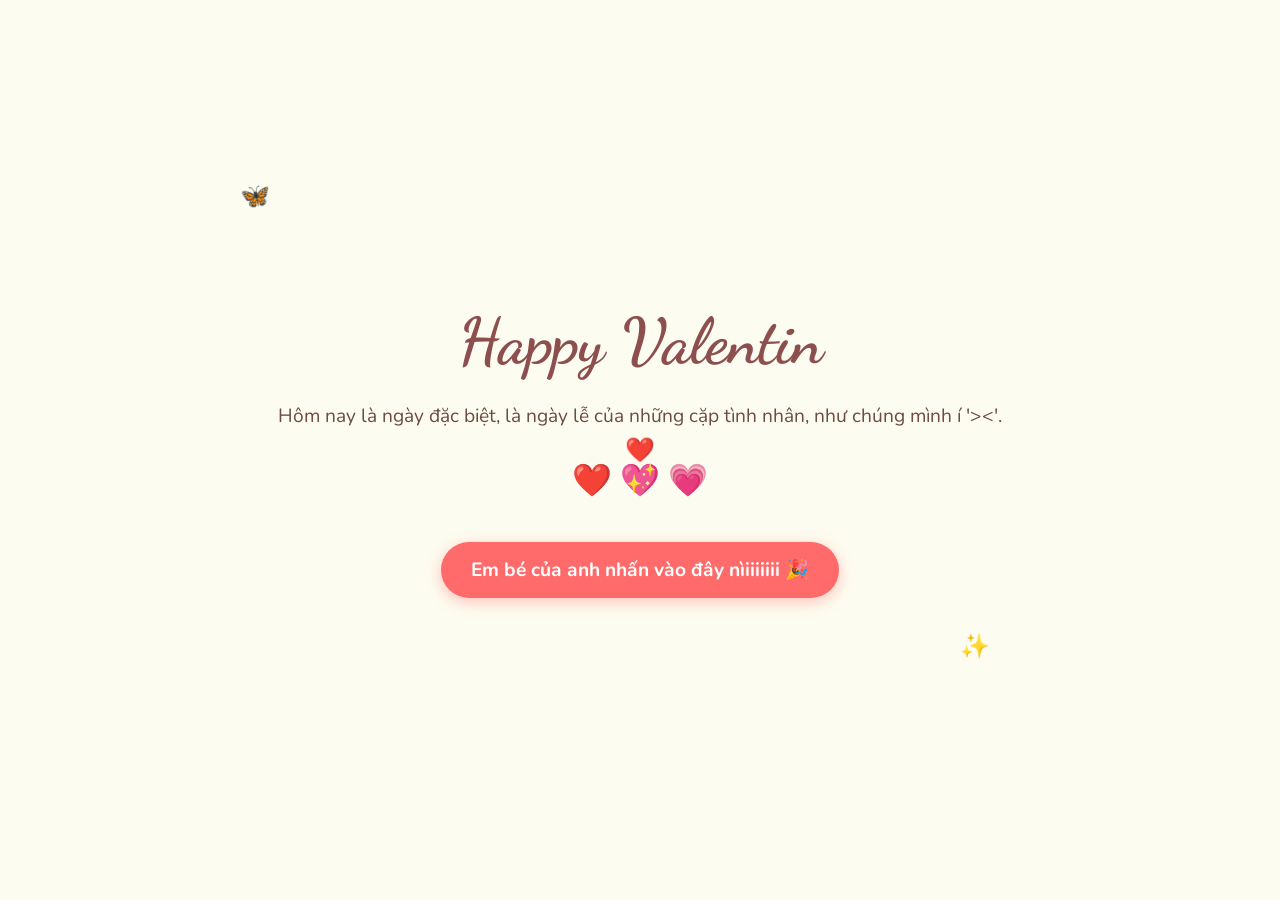
==== index.html @ 1cde432a "source init" ====
<!DOCTYPE html>
<html lang="vi">
<head>
    <meta charset="UTF-8">
    <meta name="viewport" content="width=device-width, initial-scale=1.0">
    <title>Happy Valentine yayyyyyy!</title>
    <link href="https://fonts.googleapis.com/css2?family=Dancing+Script:wght@700&family=Nunito:wght@400;700&display=swap" rel="stylesheet">
    <link rel="stylesheet" href="styles.css">
    <link rel="icon" type="image/x-icon" href="favicon.ico"></head>
<body>

    <div id="welcome-screen" class="screen">
        <div class="decoration">❤️</div>
        <div class="decoration" style="top: 20%; left: 10%;">🦋</div>
        <div class="decoration" style="top: 70%; right: 15%;">✨</div>

        <h1 id="typing-text"></h1> <p class="subtitle">Hôm nay là ngày đặc biệt, là ngày lễ của những cặp tình nhân, như chúng mình í '><'.</p>
        
        <div class="heart-row">
            <span>❤️</span> <span>💖</span> <span>💗</span>
        </div>

        <button id="start-btn">Em bé của anh nhấn vào đây nìiiiiiii 🎉</button>
    </div>

    <div id="gallery-screen" class="screen hidden">
        <h2 class="gallery-title">Kỉ niệm của 2 đứa mình anh để ở đây</h2>
        
        <div class="gallery-grid">
            <div class="photo-card">
                <img src="https://via.placeholder.com/300x400/ffb6b9/ffffff?text=Image+1" alt="Kỉ niệm 1">
                <div class="overlay">
                    <p>Lần đầu mình gặp nhau</p>
                </div>
            </div>
            
            <div class="photo-card">
                <img src="https://via.placeholder.com/300x400/bbded6/ffffff?text=Image+2" alt="Kỉ niệm 2">
                <div class="overlay">
                    <p>Chuyến đi Đà Lạt đáng nhớ</p>
                </div>
            </div>

            <div class="photo-card">
                <img src="https://via.placeholder.com/300x400/fae3d9/ffffff?text=Image+3" alt="Kỉ niệm 3">
                <div class="overlay">
                    <p>Nụ cười này làm anh say nắng</p>
                </div>
            </div>

            <div class="photo-card">
                <img src="https://via.placeholder.com/300x400/8ac6d1/ffffff?text=Image+4" alt="Kỉ niệm 4">
                <div class="overlay">
                    <p>Sinh nhật năm ngoái</p>
                </div>
            </div>

            <div class="photo-card">
                <img src="https://via.placeholder.com/300x400/fff1ac/ffffff?text=Image+5" alt="Kỉ niệm 5">
                <div class="overlay">
                    <p>Ăn tối lãng mạn</p>
                </div>
            </div>

            <div class="photo-card">
                <img src="https://via.placeholder.com/300x400/ffcbcb/ffffff?text=Image+6" alt="Kỉ niệm 6">
                <div class="overlay">
                    <p>Mãi bên nhau nhé!</p>
                </div>
            </div>
        </div>
        
        <button id="back-btn">⬅ Quay lại</button>
    </div>

    <script src="script.js"></script>
</body>
</html>
---- styles.css ----
/* Reset cơ bản */
* {
    margin: 0;
    padding: 0;
    box-sizing: border-box;
}

body {
    background-color: #fdfcf0; /* Màu kem vàng nhạt giống mẫu */
    font-family: 'Nunito', sans-serif;
    color: #5d4037;
    height: 100vh;
    overflow: hidden; /* Ẩn thanh cuộn */
    display: flex;
    justify-content: center;
    align-items: center;
}

/* Container chung cho các màn hình */
.screen {
    width: 100%;
    max-width: 1000px;
    height: 100%;
    display: flex;
    flex-direction: column;
    justify-content: center;
    align-items: center;
    text-align: center;
    position: absolute;
    transition: opacity 0.5s ease-in-out;
    padding: 20px;
}

.hidden {
    opacity: 0;
    pointer-events: none; /* Không cho click khi ẩn */
    z-index: -1;
}

/* --- PAGE 1: Welcome --- */
h1 {
    font-family: 'Dancing Script', cursive;
    font-size: 4rem;
    color: #8d4e4e;
    margin-bottom: 20px;
    min-height: 80px; /* Giữ chỗ để không bị nhảy layout khi typing */
}

/* Hiệu ứng con trỏ nhấp nháy cho typing */
.cursor {
    display: inline-block;
    width: 3px;
    background-color: #8d4e4e;
    animation: blink 1s infinite;
}

@keyframes blink {
    0%, 100% { opacity: 1; }
    50% { opacity: 0; }
}

.subtitle {
    font-size: 1.2rem;
    margin-bottom: 30px;
    color: #6d4c41;
}

.heart-row {
    font-size: 2rem;
    margin-bottom: 40px;
}

button {
    padding: 15px 30px;
    font-size: 1.2rem;
    border: none;
    border-radius: 50px;
    background-color: #ff6b6b;
    color: white;
    cursor: pointer;
    box-shadow: 0 4px 15px rgba(255, 107, 107, 0.4);
    transition: transform 0.2s, background-color 0.3s;
    font-family: 'Nunito', sans-serif;
    font-weight: 700;
}

button:hover {
    transform: scale(1.05);
    background-color: #ee5253;
}

/* Icon trang trí bay bay */
.decoration {
    position: absolute;
    font-size: 1.5rem;
    animation: float 3s ease-in-out infinite;
}

@keyframes float {
    0%, 100% { transform: translateY(0); }
    50% { transform: translateY(-10px); }
}

/* --- PAGE 2: Gallery --- */
.gallery-title {
    font-family: 'Dancing Script', cursive;
    font-size: 3rem;
    color: #ff6b6b;
    margin-bottom: 30px;
}

.gallery-grid {
    display: grid;
    grid-template-columns: repeat(3, 1fr); /* 3 cột */
    gap: 20px;
    width: 100%;
    max-width: 900px;
}

.photo-card {
    position: relative;
    border-radius: 15px;
    overflow: hidden;
    box-shadow: 0 4px 10px rgba(0,0,0,0.1);
    cursor: pointer;
    aspect-ratio: 4/3; /* Tỉ lệ khung hình */
}

.photo-card img {
    width: 100%;
    height: 100%;
    object-fit: cover;
    transition: transform 0.5s;
}

/* Hiệu ứng zoom nhẹ khi hover */
.photo-card:hover img {
    transform: scale(1.1);
}

/* Lớp phủ chứa chữ (Description) */
.overlay {
    position: absolute;
    top: 0;
    left: 0;
    width: 100%;
    height: 100%;
    background: rgba(0, 0, 0, 0.6); /* Nền tối mờ */
    color: white;
    display: flex;
    justify-content: center;
    align-items: center;
    opacity: 0; /* Mặc định ẩn */
    transition: opacity 0.3s ease;
    padding: 10px;
}

.overlay p {
    font-size: 1.1rem;
    font-weight: bold;
    text-align: center;
}

/* Hiện overlay khi hover vào card */
.photo-card:hover .overlay {
    opacity: 1;
}

#back-btn {
    margin-top: 30px;
    background-color: #a29bfe;
    font-size: 1rem;
    padding: 10px 20px;
}
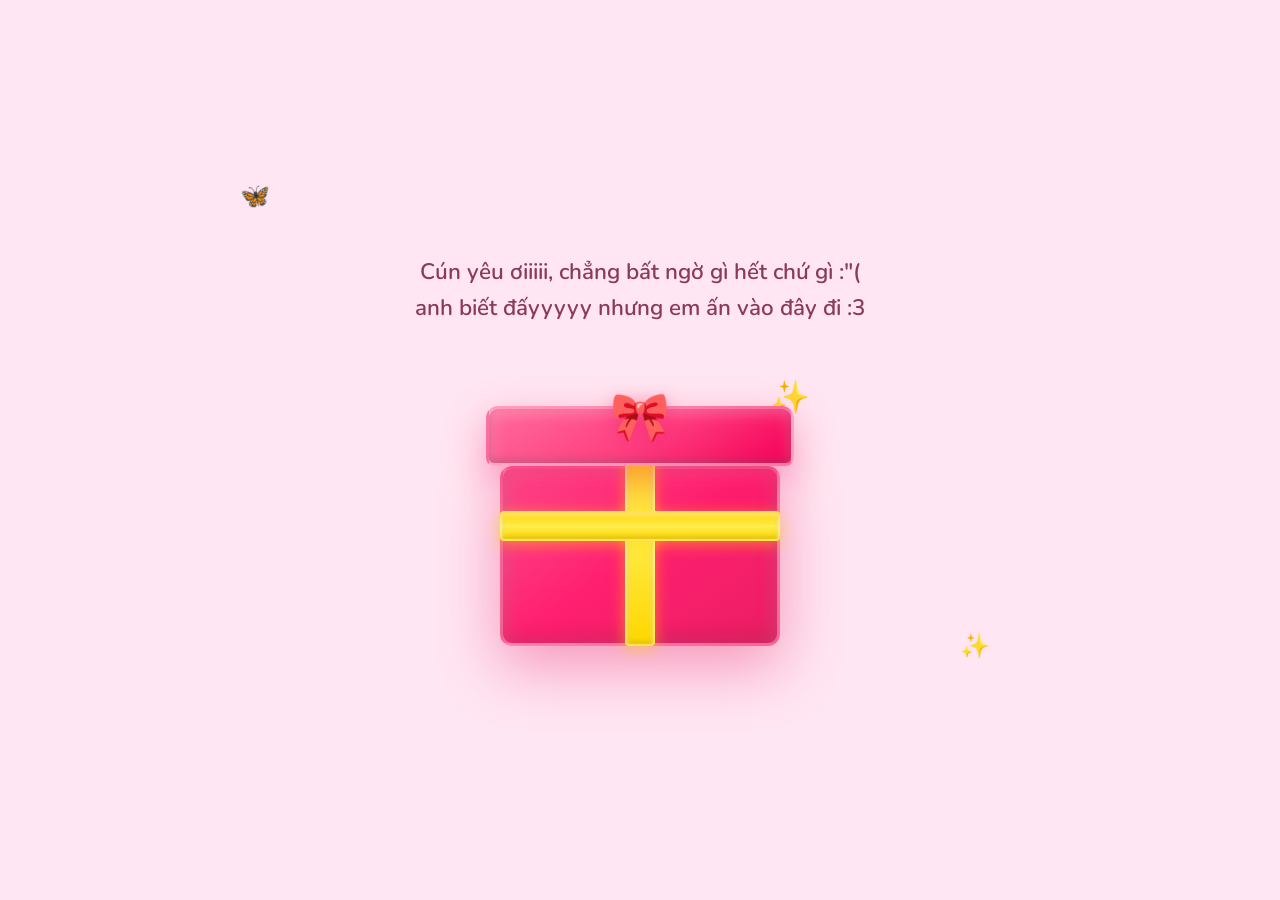
==== commit 1895756e: "feat: add more feature" ====
--- a/index.html
+++ b/index.html
@@ -6,71 +6,130 @@
     <title>Happy Valentine yayyyyyy!</title>
     <link href="https://fonts.googleapis.com/css2?family=Dancing+Script:wght@700&family=Nunito:wght@400;700&display=swap" rel="stylesheet">
     <link rel="stylesheet" href="styles.css">
-    <link rel="icon" type="image/x-icon" href="favicon.ico"></head>
+    <link rel="icon" type="image/x-icon" href="favicon.ico">
+</head>
 <body>
 
-    <div id="welcome-screen" class="screen">
+    <!-- SCREEN 1: Gift Box -->
+    <div id="gift-screen" class="screen">
         <div class="decoration">❤️</div>
         <div class="decoration" style="top: 20%; left: 10%;">🦋</div>
         <div class="decoration" style="top: 70%; right: 15%;">✨</div>
 
-        <h1 id="typing-text"></h1> <p class="subtitle">Hôm nay là ngày đặc biệt, là ngày lễ của những cặp tình nhân, như chúng mình í '><'.</p>
+        <p class="gift-note">Cún yêu ơiiiii, chẳng bất ngờ gì hết chứ gì :"(<br>anh biết đấyyyyy nhưng em ấn vào đây đi :3</p>
+
+        <div class="gift-wrapper">
+            <div id="gift-box" class="gift-box" role="button" aria-label="Hộp quà">
+                <div class="lid"></div>
+                <div class="box"></div>
+                <div class="ribbon-v"></div>
+                <div class="ribbon-h"></div>
+            </div>
+        </div>
+    </div>
+
+    <!-- SCREEN 2: Valentine Greeting -->
+    <div id="greeting-screen" class="screen hidden">
+        <h1 id="typing-text"></h1>
         
         <div class="heart-row">
             <span>❤️</span> <span>💖</span> <span>💗</span>
         </div>
 
-        <button id="start-btn">Em bé của anh nhấn vào đây nìiiiiiii 🎉</button>
+        <div class="items-container">
+            <!-- Letter Card -->
+            <div class="item-card" id="letter-card">
+                <div class="item-icon">💌</div>
+                <p class="item-label">Thư của anh</p>
+            </div>
+
+            <!-- Record Player Card -->
+            <div class="item-card" id="record-card">
+                <div class="item-icon">🎵</div>
+                <p class="item-label">Bài hát của mình</p>
+            </div>
+
+            <!-- Photo Card -->
+            <div class="item-card" id="photo-card">
+                <div class="item-icon">📸</div>
+                <p class="item-label">Ảnh của chúng mình</p>
+            </div>
+        </div>
     </div>
 
-    <div id="gallery-screen" class="screen hidden">
-        <h2 class="gallery-title">Kỉ niệm của 2 đứa mình anh để ở đây</h2>
+    <!-- SCREEN 3: Letter View -->
+    <div id="letter-screen" class="screen hidden">
+        <h2 class="screen-title">💌 Thư của anh</h2>
         
-        <div class="gallery-grid">
-            <div class="photo-card">
-                <img src="https://via.placeholder.com/300x400/ffb6b9/ffffff?text=Image+1" alt="Kỉ niệm 1">
-                <div class="overlay">
-                    <p>Lần đầu mình gặp nhau</p>
+        <div class="letter-content">
+            <div class="letter-paper">
+                <p id="letter-text">
+                    Em yêu của anh,<br><br>
+                    
+                    Anh biết Valentine năm nay không có gì đặc biệt lắm, nhưng anh muốn em biết rằng em luôn là người đặc biệt nhất trong tim anh.<br><br>
+                    
+                    Mỗi ngày được ở bên em đều là một món quà quý giá. Nụ cười của em, tiếng cười của em, cả những lúc em giận anh nữa, tất cả đều làm cuộc sống của anh thêm ý nghĩa.<br><br>
+                    
+                    Anh hứa sẽ luôn cố gắng để làm em hạnh phúc, để xứng đáng với tình yêu mà em dành cho anh.<br><br>
+                    
+                    Happy Valentine, cún yêu! ❤️<br><br>
+                    
+                    Yêu em nhiều lắm,<br>
+                    Anh của em
+                </p>
+            </div>
+        </div>
+
+        <button id="back-from-letter" class="back-btn">⬅ Quay lại</button>
+    </div>
+
+    <!-- SCREEN 4: Photo View -->
+    <div id="photo-screen" class="screen hidden">
+        <h2 class="screen-title">📸 Khoảnh khắc của chúng mình</h2>
+        
+        <div class="photo-viewer">
+            <img id="main-photo" src="https://res.cloudinary.com/dnekdzet8/image/upload/v1770916189/24e6de49-acc5-40fc-9052-33f450dead26_nxyye0.jpg" alt="Ảnh của chúng mình">
+            <p id="photo-caption" class="photo-caption">Những khoảnh khắc đẹp nhất bên em ❤️</p>
+        </div>
+
+        <button id="back-from-photo" class="back-btn">⬅ Quay lại</button>
+    </div>
+
+    <!-- SCREEN 5: Record Player -->
+    <div id="record-screen" class="screen hidden">
+        <h2 class="screen-title">🎵 Bài hát của chúng mình</h2>
+        
+        <div class="record-player-container">
+            <!-- Vinyl Record -->
+            <div class="vinyl-record" id="vinyl-record">
+                <div class="vinyl-label">
+                    <div class="label-text">Our Song</div>
+                    <div class="label-subtext">❤️</div>
+                </div>
+                <div class="vinyl-groove"></div>
+                <div class="vinyl-groove"></div>
+                <div class="vinyl-groove"></div>
+                <div class="vinyl-groove"></div>
+                <div class="vinyl-groove"></div>
+            </div>
+            
+            <!-- Tonearm (cần gạt) -->
+            <div class="tonearm-container">
+                <div class="tonearm" id="tonearm">
+                    <div class="tonearm-base"></div>
+                    <div class="tonearm-arm"></div>
+                    <div class="tonearm-head"></div>
                 </div>
             </div>
             
-            <div class="photo-card">
-                <img src="https://via.placeholder.com/300x400/bbded6/ffffff?text=Image+2" alt="Kỉ niệm 2">
-                <div class="overlay">
-                    <p>Chuyến đi Đà Lạt đáng nhớ</p>
-                </div>
-            </div>
-
-            <div class="photo-card">
-                <img src="https://via.placeholder.com/300x400/fae3d9/ffffff?text=Image+3" alt="Kỉ niệm 3">
-                <div class="overlay">
-                    <p>Nụ cười này làm anh say nắng</p>
-                </div>
-            </div>
-
-            <div class="photo-card">
-                <img src="https://via.placeholder.com/300x400/8ac6d1/ffffff?text=Image+4" alt="Kỉ niệm 4">
-                <div class="overlay">
-                    <p>Sinh nhật năm ngoái</p>
-                </div>
-            </div>
-
-            <div class="photo-card">
-                <img src="https://via.placeholder.com/300x400/fff1ac/ffffff?text=Image+5" alt="Kỉ niệm 5">
-                <div class="overlay">
-                    <p>Ăn tối lãng mạn</p>
-                </div>
-            </div>
-
-            <div class="photo-card">
-                <img src="https://via.placeholder.com/300x400/ffcbcb/ffffff?text=Image+6" alt="Kỉ niệm 6">
-                <div class="overlay">
-                    <p>Mãi bên nhau nhé!</p>
-                </div>
+            <!-- Player controls -->
+            <div class="player-info">
+                <div class="now-playing" id="now-playing">Drag the tonearm to play ✨</div>
+                <div class="playback-speed" id="playback-speed">Speed: 1.0x</div>
             </div>
         </div>
-        
-        <button id="back-btn">⬅ Quay lại</button>
+
+        <button id="back-from-record" class="back-btn">⬅ Quay lại</button>
     </div>
 
     <script src="script.js"></script>
--- a/styles.css
+++ b/styles.css
@@ -6,11 +6,11 @@
 }
 
 body {
-    background-color: #fdfcf0; /* Màu kem vàng nhạt giống mẫu */
+    background-color: #ffe6f2;
     font-family: 'Nunito', sans-serif;
-    color: #5d4037;
+    color: #5a2b3a;
     height: 100vh;
-    overflow: hidden; /* Ẩn thanh cuộn */
+    overflow: hidden;
     display: flex;
     justify-content: center;
     align-items: center;
@@ -29,28 +29,189 @@
     position: absolute;
     transition: opacity 0.5s ease-in-out;
     padding: 20px;
+    opacity: 1;
 }
 
 .hidden {
     opacity: 0;
-    pointer-events: none; /* Không cho click khi ẩn */
+    pointer-events: none;
     z-index: -1;
 }
 
-/* --- PAGE 1: Welcome --- */
+/* Icon trang trí bay bay */
+.decoration {
+    position: absolute;
+    font-size: 1.5rem;
+    animation: float 3s ease-in-out infinite;
+}
+
+@keyframes float {
+    0%, 100% { transform: translateY(0); }
+    50% { transform: translateY(-10px); }
+}
+
+/* --- SCREEN 1: Gift Box --- */
+.gift-note {
+    font-size: 1.4rem;
+    color: #8b3a5a;
+    margin-bottom: 50px;
+    font-weight: 600;
+    max-width: 600px;
+    line-height: 1.6;
+}
+
+.gift-wrapper {
+    margin-top: 30px;
+    display: flex;
+    justify-content: center;
+    align-items: center;
+    perspective: 1000px;
+}
+
+.gift-box {
+    width: 280px;
+    height: 240px;
+    position: relative;
+    cursor: pointer;
+    transition: transform 0.3s ease;
+    animation: giftFloat 3s ease-in-out infinite;
+}
+
+@keyframes giftFloat {
+    0%, 100% { transform: translateY(0px); }
+    50% { transform: translateY(-15px); }
+}
+
+.gift-box:hover {
+    animation-play-state: paused;
+    transform: scale(1.08) translateY(-5px);
+}
+
+.gift-box .box {
+    width: 100%;
+    height: 75%;
+    background: linear-gradient(145deg, #ff4d8d 0%, #ff1f6f 50%, #e91e63 100%);
+    border-radius: 12px;
+    box-shadow: 
+        0 20px 60px rgba(233, 30, 99, 0.4),
+        inset 0 -5px 20px rgba(0, 0, 0, 0.15),
+        inset 0 5px 20px rgba(255, 255, 255, 0.2);
+    position: absolute;
+    bottom: 0;
+    transition: transform 0.8s cubic-bezier(.2, .9, .2, 1);
+    border: 3px solid rgba(255, 255, 255, 0.3);
+}
+
+.gift-box .lid {
+    width: 110%;
+    height: 60px;
+    background: linear-gradient(145deg, #ff6b9d 0%, #ff4081 50%, #f50057 100%);
+    border-radius: 12px 12px 8px 8px;
+    position: absolute;
+    top: 0;
+    left: -5%;
+    transform-origin: center bottom;
+    box-shadow: 
+        0 15px 40px rgba(245, 0, 87, 0.35),
+        inset 0 -3px 10px rgba(0, 0, 0, 0.2),
+        inset 0 3px 15px rgba(255, 255, 255, 0.3);
+    transition: transform 0.8s cubic-bezier(.2, .9, .2, 1);
+    z-index: 2;
+    border: 3px solid rgba(255, 255, 255, 0.4);
+}
+
+/* Bow on top of lid */
+.gift-box .lid::before {
+    content: '🎀';
+    position: absolute;
+    font-size: 3rem;
+    top: -25px;
+    left: 50%;
+    transform: translateX(-50%);
+    filter: drop-shadow(0 5px 10px rgba(233, 30, 99, 0.4));
+}
+
+/* Ribbon decorations */
+.ribbon-v, .ribbon-h {
+    position: absolute;
+    background: linear-gradient(180deg, #ffd700 0%, #ffed4e 50%, #ffd700 100%);
+    box-shadow: 
+        0 3px 15px rgba(255, 215, 0, 0.5),
+        inset 0 2px 5px rgba(255, 255, 255, 0.6),
+        inset 0 -2px 5px rgba(0, 0, 0, 0.15);
+    transition: all 0.8s cubic-bezier(.2, .9, .2, 1);
+}
+
+.ribbon-v {
+    width: 30px;
+    height: 100%;
+    left: 50%;
+    top: 0;
+    transform: translateX(-50%);
+    border-radius: 4px;
+    z-index: 1;
+    border: 2px solid rgba(255, 255, 255, 0.3);
+}
+
+.ribbon-h {
+    width: 100%;
+    height: 30px;
+    top: 50%;
+    left: 0;
+    transform: translateY(-50%);
+    border-radius: 4px;
+    z-index: 1;
+    border: 2px solid rgba(255, 255, 255, 0.3);
+}
+
+/* Sparkles around gift */
+.gift-box::after {
+    content: '✨';
+    position: absolute;
+    font-size: 2rem;
+    top: -30px;
+    right: -30px;
+    animation: sparkle 2s ease-in-out infinite;
+}
+
+@keyframes sparkle {
+    0%, 100% { 
+        opacity: 1;
+        transform: scale(1) rotate(0deg);
+    }
+    50% { 
+        opacity: 0.5;
+        transform: scale(1.3) rotate(180deg);
+    }
+}
+
+.gift-box.open .lid {
+    transform: translateY(-120px) rotateX(60deg) scale(1.05);
+}
+
+.gift-box.open .box {
+    transform: translateY(-15px) scale(0.98);
+}
+
+.gift-box.open .ribbon-v,
+.gift-box.open .ribbon-h {
+    opacity: 0;
+    transform: scale(0.8);
+}
+
+/* --- SCREEN 2: Greeting --- */
 h1 {
     font-family: 'Dancing Script', cursive;
     font-size: 4rem;
-    color: #8d4e4e;
+    color: #8b3a5a;
     margin-bottom: 20px;
-    min-height: 80px; /* Giữ chỗ để không bị nhảy layout khi typing */
-}
-
-/* Hiệu ứng con trỏ nhấp nháy cho typing */
+    min-height: 80px;
+}
+
 .cursor {
     display: inline-block;
     width: 3px;
-    background-color: #8d4e4e;
+    background-color: #8b3a5a;
     animation: blink 1s infinite;
 }
 
@@ -59,116 +220,460 @@
     50% { opacity: 0; }
 }
 
-.subtitle {
+.heart-row {
+    font-size: 2.5rem;
+    margin-bottom: 50px;
+    display: flex;
+    gap: 15px;
+}
+
+.heart-row span {
+    animation: heartbeat 1.5s ease-in-out infinite;
+}
+
+.heart-row span:nth-child(2) {
+    animation-delay: 0.3s;
+}
+
+.heart-row span:nth-child(3) {
+    animation-delay: 0.6s;
+}
+
+@keyframes heartbeat {
+    0%, 100% { transform: scale(1); }
+    50% { transform: scale(1.2); }
+}
+
+.items-container {
+    display: flex;
+    gap: 40px;
+    justify-content: center;
+    flex-wrap: wrap;
+}
+
+.item-card {
+    background: rgba(255, 255, 255, 0.8);
+    backdrop-filter: blur(10px);
+    border-radius: 20px;
+    padding: 40px;
+    width: 200px;
+    cursor: pointer;
+    transition: all 0.3s ease;
+    box-shadow: 0 8px 25px rgba(203, 62, 121, 0.15);
+    border: 3px solid transparent;
+}
+
+.item-card:hover {
+    transform: translateY(-10px);
+    border-color: #ff9fc9;
+    box-shadow: 0 12px 35px rgba(203, 62, 121, 0.25);
+}
+
+.item-icon {
+    font-size: 4rem;
+    margin-bottom: 15px;
+}
+
+.item-label {
     font-size: 1.2rem;
+    font-weight: 700;
+    color: #8b3a5a;
+}
+
+/* --- SCREEN 3: Letter --- */
+.screen-title {
+    font-family: 'Dancing Script', cursive;
+    font-size: 3rem;
+    color: #d94f7a;
     margin-bottom: 30px;
-    color: #6d4c41;
-}
-
-.heart-row {
-    font-size: 2rem;
-    margin-bottom: 40px;
-}
-
-button {
-    padding: 15px 30px;
+}
+
+.letter-content {
+    width: 100%;
+    max-width: 700px;
+    display: flex;
+    justify-content: center;
+    margin-bottom: 30px;
+}
+
+.letter-paper {
+    background: #fffef9;
+    border-radius: 15px;
+    padding: 40px;
+    box-shadow: 0 10px 40px rgba(0, 0, 0, 0.1);
+    border: 1px solid #f0e6d2;
+    position: relative;
+    max-height: 60vh;
+    overflow-y: auto;
+}
+
+.letter-paper::before {
+    content: '';
+    position: absolute;
+    top: 0;
+    left: 40px;
+    width: 2px;
+    height: 100%;
+    background: repeating-linear-gradient(
+        to bottom,
+        transparent,
+        transparent 25px,
+        #ffe6f2 25px,
+        #ffe6f2 27px
+    );
+}
+
+#letter-text {
+    font-size: 1.1rem;
+    line-height: 1.8;
+    color: #4a2b3a;
+    text-align: left;
+    white-space: pre-line;
+    position: relative;
+    z-index: 1;
+}
+
+/* --- SCREEN 4: Photo --- */
+.photo-viewer {
+    width: 100%;
+    max-width: 800px;
+    display: flex;
+    flex-direction: column;
+    align-items: center;
+    margin-bottom: 30px;
+}
+
+#main-photo {
+    width: 100%;
+    max-height: 60vh;
+    object-fit: contain;
+    border-radius: 15px;
+    box-shadow: 0 15px 50px rgba(0, 0, 0, 0.2);
+    margin-bottom: 20px;
+}
+
+.photo-caption {
+    font-size: 1.3rem;
+    color: #8b3a5a;
+    font-weight: 600;
+    text-align: center;
+}
+
+/* --- SCREEN 5: Record Player --- */
+.record-player-container {
+    width: 100%;
+    max-width: 600px;
+    display: flex;
+    flex-direction: column;
+    align-items: center;
+    margin-bottom: 30px;
+}
+
+.record-player {
+    position: relative;
+    width: 400px;
+    height: 400px;
+    background: linear-gradient(145deg, #2a2a2a, #1a1a1a);
+    border-radius: 20px;
+    padding: 40px;
+    box-shadow: 
+        0 20px 60px rgba(0, 0, 0, 0.5),
+        inset 0 2px 10px rgba(255, 255, 255, 0.1);
+    margin-bottom: 20px;
+}
+
+/* Vinyl Record */
+.vinyl-record {
+    position: absolute;
+    width: 320px;
+    height: 320px;
+    top: 50%;
+    left: 50%;
+    transform: translate(-50%, -50%);
+    background: radial-gradient(circle, #1a1a1a 0%, #000 100%);
+    border-radius: 50%;
+    box-shadow: 
+        0 10px 30px rgba(0, 0, 0, 0.8),
+        inset 0 0 20px rgba(255, 255, 255, 0.05);
+    transition: transform 0.1s linear;
+    cursor: grab;
+}
+
+.vinyl-record:active {
+    cursor: grabbing;
+}
+
+/* Center label */
+.vinyl-label {
+    position: absolute;
+    width: 120px;
+    height: 120px;
+    top: 50%;
+    left: 50%;
+    transform: translate(-50%, -50%);
+    background: linear-gradient(145deg, #ff4d8d, #e91e63);
+    border-radius: 50%;
+    display: flex;
+    flex-direction: column;
+    justify-content: center;
+    align-items: center;
+    box-shadow: 0 5px 20px rgba(233, 30, 99, 0.4);
+    z-index: 2;
+}
+
+.song-title {
+    font-size: 1rem;
+    font-weight: 700;
+    color: white;
+    margin-bottom: 5px;
+}
+
+.artist {
+    font-size: 0.8rem;
+    color: rgba(255, 255, 255, 0.8);
+}
+
+/* Vinyl grooves effect */
+.vinyl-grooves {
+    position: absolute;
+    width: 100%;
+    height: 100%;
+    border-radius: 50%;
+    background-image: 
+        repeating-radial-gradient(
+            circle at center,
+            transparent 0px,
+            transparent 3px,
+            rgba(255, 255, 255, 0.03) 3px,
+            rgba(255, 255, 255, 0.03) 4px
+        );
+}
+
+/* Tonearm (cần gạt) */
+.tonearm {
+    position: absolute;
+    top: 60px;
+    right: 50px;
+    width: 200px;
+    height: 40px;
+    transform-origin: 10px 20px;
+    transition: transform 0.3s ease;
+    cursor: grab;
+    z-index: 3;
+}
+
+.tonearm:active {
+    cursor: grabbing;
+}
+
+.tonearm-base {
+    position: absolute;
+    width: 30px;
+    height: 30px;
+    background: linear-gradient(145deg, #444, #222);
+    border-radius: 50%;
+    box-shadow: 0 5px 15px rgba(0, 0, 0, 0.5);
+    top: 5px;
+    left: 0;
+}
+
+.tonearm-arm {
+    position: absolute;
+    width: 160px;
+    height: 8px;
+    background: linear-gradient(90deg, #555, #333);
+    border-radius: 4px;
+    top: 16px;
+    left: 20px;
+    box-shadow: 0 3px 10px rgba(0, 0, 0, 0.4);
+}
+
+.tonearm-head {
+    position: absolute;
+    width: 20px;
+    height: 20px;
+    background: linear-gradient(145deg, #ff4d8d, #e91e63);
+    border-radius: 50%;
+    top: 10px;
+    right: 10px;
+    box-shadow: 0 3px 10px rgba(233, 30, 99, 0.5);
+}
+
+.tonearm-head::after {
+    content: '';
+    position: absolute;
+    width: 2px;
+    height: 8px;
+    background: #fff;
+    bottom: -8px;
+    left: 50%;
+    transform: translateX(-50%);
+}
+
+/* Player info */
+.player-info {
+    margin-top: 20px;
+    text-align: center;
+}
+
+.now-playing {
     font-size: 1.2rem;
+    color: #8b3a5a;
+    font-weight: 600;
+    margin-bottom: 10px;
+}
+
+.playback-speed {
+    font-size: 1rem;
+    color: #6b3b45;
+}
+
+.instruction {
+    font-size: 1.1rem;
+    color: #8b3a5a;
+    margin-bottom: 15px;
+    text-align: center;
+}
+
+.playback-status {
+    font-size: 1rem;
+    color: #ff4d8d;
+    font-weight: 600;
+    margin-top: 10px;
+}
+
+/* --- Buttons --- */
+.back-btn {
+    padding: 12px 30px;
+    font-size: 1.1rem;
     border: none;
     border-radius: 50px;
-    background-color: #ff6b6b;
+    background-color: #ff9fc9;
     color: white;
     cursor: pointer;
-    box-shadow: 0 4px 15px rgba(255, 107, 107, 0.4);
-    transition: transform 0.2s, background-color 0.3s;
+    box-shadow: 0 6px 18px rgba(255, 159, 201, 0.3);
+    transition: all 0.3s ease;
     font-family: 'Nunito', sans-serif;
     font-weight: 700;
 }
 
-button:hover {
+.back-btn:hover {
     transform: scale(1.05);
-    background-color: #ee5253;
-}
-
-/* Icon trang trí bay bay */
-.decoration {
-    position: absolute;
-    font-size: 1.5rem;
-    animation: float 3s ease-in-out infinite;
-}
-
-@keyframes float {
-    0%, 100% { transform: translateY(0); }
-    50% { transform: translateY(-10px); }
-}
-
-/* --- PAGE 2: Gallery --- */
-.gallery-title {
-    font-family: 'Dancing Script', cursive;
-    font-size: 3rem;
-    color: #ff6b6b;
-    margin-bottom: 30px;
-}
-
-.gallery-grid {
-    display: grid;
-    grid-template-columns: repeat(3, 1fr); /* 3 cột */
-    gap: 20px;
-    width: 100%;
-    max-width: 900px;
-}
-
-.photo-card {
-    position: relative;
-    border-radius: 15px;
-    overflow: hidden;
-    box-shadow: 0 4px 10px rgba(0,0,0,0.1);
-    cursor: pointer;
-    aspect-ratio: 4/3; /* Tỉ lệ khung hình */
-}
-
-.photo-card img {
-    width: 100%;
-    height: 100%;
-    object-fit: cover;
-    transition: transform 0.5s;
-}
-
-/* Hiệu ứng zoom nhẹ khi hover */
-.photo-card:hover img {
-    transform: scale(1.1);
-}
-
-/* Lớp phủ chứa chữ (Description) */
-.overlay {
-    position: absolute;
-    top: 0;
-    left: 0;
-    width: 100%;
-    height: 100%;
-    background: rgba(0, 0, 0, 0.6); /* Nền tối mờ */
-    color: white;
-    display: flex;
-    justify-content: center;
-    align-items: center;
-    opacity: 0; /* Mặc định ẩn */
-    transition: opacity 0.3s ease;
-    padding: 10px;
-}
-
-.overlay p {
-    font-size: 1.1rem;
-    font-weight: bold;
-    text-align: center;
-}
-
-/* Hiện overlay khi hover vào card */
-.photo-card:hover .overlay {
-    opacity: 1;
-}
-
-#back-btn {
-    margin-top: 30px;
-    background-color: #a29bfe;
-    font-size: 1rem;
-    padding: 10px 20px;
+    background-color: #ff7aa2;
+    box-shadow: 0 8px 25px rgba(255, 122, 162, 0.4);
+}
+
+/* --- Responsive --- */
+@media (max-width: 768px) {
+    .gift-note {
+        font-size: 1.1rem;
+        padding: 0 20px;
+    }
+    
+    .gift-box {
+        width: 240px;
+        height: 200px;
+    }
+    
+    h1 {
+        font-size: 3rem;
+    }
+    
+    .screen-title {
+        font-size: 2.2rem;
+    }
+    
+    .items-container {
+        gap: 20px;
+    }
+    
+    .item-card {
+        width: 160px;
+        padding: 30px;
+    }
+    
+    .letter-paper {
+        padding: 25px;
+    }
+    
+    #letter-text {
+        font-size: 1rem;
+    }
+    
+    .record-player {
+        width: 350px;
+        height: 350px;
+        padding: 30px;
+    }
+    
+    .vinyl-record {
+        width: 280px;
+        height: 280px;
+    }
+    
+    .tonearm {
+        width: 170px;
+        right: 40px;
+    }
+    
+    .tonearm-arm {
+        width: 140px;
+    }
+}
+
+@media (max-width: 520px) {
+    .gift-box {
+        width: 200px;
+        height: 170px;
+    }
+    
+    .gift-box .lid::before {
+        font-size: 2.5rem;
+    }
+    
+    h1 {
+        font-size: 2.6rem;
+    }
+    
+    .item-card {
+        width: 140px;
+        padding: 25px;
+    }
+    
+    .item-icon {
+        font-size: 3rem;
+    }
+    
+    .record-player {
+        width: 300px;
+        height: 300px;
+        padding: 25px;
+    }
+    
+    .vinyl-record {
+        width: 240px;
+        height: 240px;
+    }
+    
+    .vinyl-label {
+        width: 100px;
+        height: 100px;
+    }
+    
+    .song-title {
+        font-size: 0.9rem;
+    }
+    
+    .artist {
+        font-size: 0.7rem;
+    }
+    
+    .tonearm {
+        width: 150px;
+        right: 30px;
+    }
+    
+    .tonearm-arm {
+        width: 120px;
+    }
 }
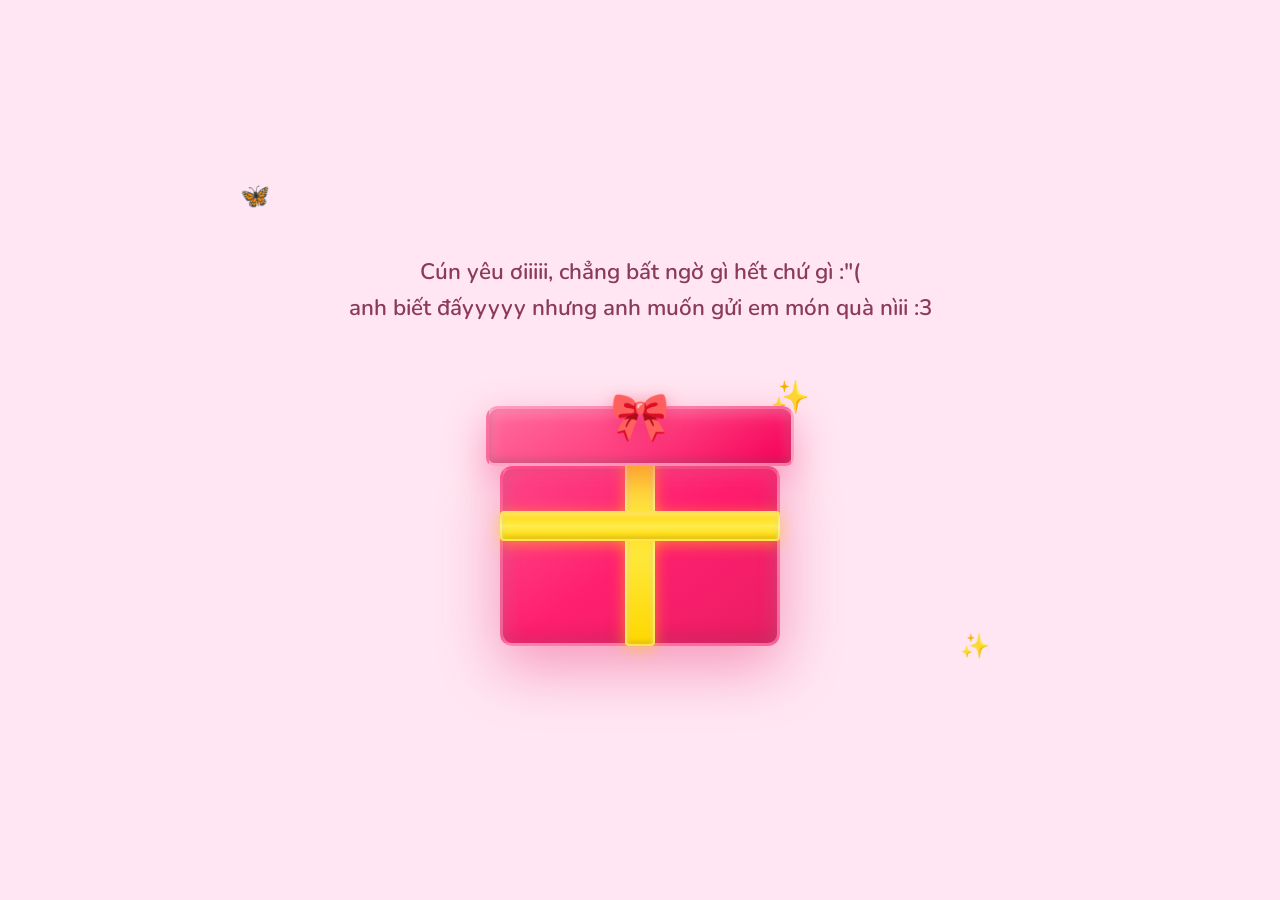
==== commit 86cb19c0: "feat: add more feature" ====
--- a/index.html
+++ b/index.html
@@ -16,7 +16,7 @@
         <div class="decoration" style="top: 20%; left: 10%;">🦋</div>
         <div class="decoration" style="top: 70%; right: 15%;">✨</div>
 
-        <p class="gift-note">Cún yêu ơiiiii, chẳng bất ngờ gì hết chứ gì :"(<br>anh biết đấyyyyy nhưng em ấn vào đây đi :3</p>
+        <p class="gift-note">Cún yêu ơiiiii, chẳng bất ngờ gì hết chứ gì :"(<br>anh biết đấyyyyy nhưng anh muốn gửi em món quà nìii :3</p>
 
         <div class="gift-wrapper">
             <div id="gift-box" class="gift-box" role="button" aria-label="Hộp quà">
@@ -40,42 +40,45 @@
             <!-- Letter Card -->
             <div class="item-card" id="letter-card">
                 <div class="item-icon">💌</div>
-                <p class="item-label">Thư của anh</p>
-            </div>
-
-            <!-- Record Player Card -->
-            <div class="item-card" id="record-card">
-                <div class="item-icon">🎵</div>
-                <p class="item-label">Bài hát của mình</p>
+                <p class="item-label">Uiii, một bức thư :3</p>
             </div>
 
             <!-- Photo Card -->
             <div class="item-card" id="photo-card">
                 <div class="item-icon">📸</div>
-                <p class="item-label">Ảnh của chúng mình</p>
+                <p class="item-label">Cái gì đây nhỉ!? Ảnh hay gì zạaa</p>
+            </div>
+            
+            <!-- Record Player Card -->
+            <div class="item-card" id="record-card">
+                <div class="item-icon">🎵</div>
+                <p class="item-label">Có cái gì ở đây nèeee</p>
             </div>
         </div>
     </div>
 
     <!-- SCREEN 3: Letter View -->
     <div id="letter-screen" class="screen hidden">
-        <h2 class="screen-title">💌 Thư của anh</h2>
+        <h2 class="screen-title">Bé đọc đừng cười anh nhé :3</h2>
         
         <div class="letter-content">
             <div class="letter-paper">
                 <p id="letter-text">
-                    Em yêu của anh,<br><br>
+                    Bé Me của anh ơi,
                     
-                    Anh biết Valentine năm nay không có gì đặc biệt lắm, nhưng anh muốn em biết rằng em luôn là người đặc biệt nhất trong tim anh.<br><br>
-                    
-                    Mỗi ngày được ở bên em đều là một món quà quý giá. Nụ cười của em, tiếng cười của em, cả những lúc em giận anh nữa, tất cả đều làm cuộc sống của anh thêm ý nghĩa.<br><br>
-                    
-                    Anh hứa sẽ luôn cố gắng để làm em hạnh phúc, để xứng đáng với tình yêu mà em dành cho anh.<br><br>
-                    
-                    Happy Valentine, cún yêu! ❤️<br><br>
-                    
-                    Yêu em nhiều lắm,<br>
-                    Anh của em
+                    Thế là ngày Valentine à, là Valentine àaaa, ôi ôi thằng chồng và con vợ. Valentine đầu tiên lại là yêu xa luôn chứ, nể lunnn.                    
+                    Đã thế cũng trùng vào 1 tháng anni của mình luôn nữaaaaa. Nhưng bé đừng buồn nhé, qua Tết anh sẽ chạy tới cạnh em ngay liền lun.
+
+                    Anh muốn cảm ơn em, rấc là nhiều. Có em bên cạnh khiến anh cảm thấy cuộc sống này rực rỡ nhắm.
+                    Được yêu em, được đồng hành cùng em, được chia sẻ mọi thứ với em, được là chính mình khi ở bên em, anh thích tất cả những điều ấy.
+
+                    Anh sẽ không ngừng trau dồi bản thân, để em có nhiều điểm yêu anh hơnnnn. Nguồn động lực to bự để anh phát triển í :3
+
+                    Anh mong, mình có thể cùng em, đón những mùa Valentine tiếp theo, tiếp theo, tiếp theo nữa nữa luôn.
+                    Nếu có mệt thì mình đi chậm lại, lấy sức, chứ đừng buông tay nhau nhé, cục dàng.
+                                        
+                    Anh nhớ em,
+                    cục húi premium
                 </p>
             </div>
         </div>
@@ -85,48 +88,51 @@
 
     <!-- SCREEN 4: Photo View -->
     <div id="photo-screen" class="screen hidden">
-        <h2 class="screen-title">📸 Khoảnh khắc của chúng mình</h2>
+        <h2 class="screen-title">Anh có chuẩn bị bức ảnh nì :3 bé thấy đẹp hăm</h2>
         
         <div class="photo-viewer">
-            <img id="main-photo" src="https://res.cloudinary.com/dnekdzet8/image/upload/v1770916189/24e6de49-acc5-40fc-9052-33f450dead26_nxyye0.jpg" alt="Ảnh của chúng mình">
-            <p id="photo-caption" class="photo-caption">Những khoảnh khắc đẹp nhất bên em ❤️</p>
+            <img id="main-photo" src="https://res.cloudinary.com/dnekdzet8/image/upload/v1770987177/hehe_kbm88o.png" alt="Ảnh của chúng mình">
+            <p id="photo-caption" class="photo-caption">Thành quả của 1 thằng hăm khéo tay gì hết lun đó bé ọ</p>
         </div>
 
         <button id="back-from-photo" class="back-btn">⬅ Quay lại</button>
     </div>
 
-    <!-- SCREEN 5: Record Player -->
+    <!-- SCREEN 5: Voice Message -->
     <div id="record-screen" class="screen hidden">
-        <h2 class="screen-title">🎵 Bài hát của chúng mình</h2>
+        <h2 class="screen-title">Mắc cỡ quó</h2>
         
-        <div class="record-player-container">
-            <!-- Vinyl Record -->
-            <div class="vinyl-record" id="vinyl-record">
-                <div class="vinyl-label">
-                    <div class="label-text">Our Song</div>
-                    <div class="label-subtext">❤️</div>
+        <div class="voice-message-container">
+            <div class="voice-card">
+                <div class="voice-avatar">
+                    <span class="avatar-emoji">❤️</span>
                 </div>
-                <div class="vinyl-groove"></div>
-                <div class="vinyl-groove"></div>
-                <div class="vinyl-groove"></div>
-                <div class="vinyl-groove"></div>
-                <div class="vinyl-groove"></div>
-            </div>
-            
-            <!-- Tonearm (cần gạt) -->
-            <div class="tonearm-container">
-                <div class="tonearm" id="tonearm">
-                    <div class="tonearm-base"></div>
-                    <div class="tonearm-arm"></div>
-                    <div class="tonearm-head"></div>
+                
+                <div class="voice-content">
+                    <div class="voice-header">
+                        <span class="sender-name">cục húi premium</span>
+                        <span class="voice-duration" id="voice-duration">0:00</span>
+                    </div>
+                    
+                    <div class="waveform-container" id="waveform-container">
+                        <canvas id="waveform-canvas" width="800" height="120"></canvas>
+                        <div id="playhead" class="playhead"></div>
+                    </div>
+                    
+                    <div class="voice-controls">
+                        <button id="play-pause-btn" class="play-btn">
+                            <span id="play-icon">▶️</span>
+                        </button>
+                        <div class="time-display">
+                            <span id="current-time">0:00</span>
+                            <span class="separator">/</span>
+                            <span id="total-time">0:00</span>
+                        </div>
+                    </div>
                 </div>
             </div>
             
-            <!-- Player controls -->
-            <div class="player-info">
-                <div class="now-playing" id="now-playing">Drag the tonearm to play ✨</div>
-                <div class="playback-speed" id="playback-speed">Speed: 1.0x</div>
-            </div>
+            <p class="instruction">Kéo thanh sóng để nghe hoặc ấn play ▶️</p>
         </div>
 
         <button id="back-from-record" class="back-btn">⬅ Quay lại</button>
--- a/styles.css
+++ b/styles.css
@@ -303,7 +303,7 @@
     box-shadow: 0 10px 40px rgba(0, 0, 0, 0.1);
     border: 1px solid #f0e6d2;
     position: relative;
-    max-height: 60vh;
+    height: 400px;
     overflow-y: auto;
 }
 
@@ -359,8 +359,8 @@
     text-align: center;
 }
 
-/* --- SCREEN 5: Record Player --- */
-.record-player-container {
+/* --- SCREEN 5: Voice Message --- */
+.voice-message-container {
     width: 100%;
     max-width: 600px;
     display: flex;
@@ -369,163 +369,133 @@
     margin-bottom: 30px;
 }
 
-.record-player {
-    position: relative;
-    width: 400px;
-    height: 400px;
-    background: linear-gradient(145deg, #2a2a2a, #1a1a1a);
+.voice-card {
+    width: 100%;
+    background: white;
     border-radius: 20px;
-    padding: 40px;
-    box-shadow: 
-        0 20px 60px rgba(0, 0, 0, 0.5),
-        inset 0 2px 10px rgba(255, 255, 255, 0.1);
+    padding: 25px;
+    box-shadow: 0 10px 40px rgba(0, 0, 0, 0.1);
+    display: flex;
+    gap: 20px;
+    align-items: flex-start;
     margin-bottom: 20px;
 }
 
-/* Vinyl Record */
-.vinyl-record {
-    position: absolute;
-    width: 320px;
-    height: 320px;
-    top: 50%;
-    left: 50%;
-    transform: translate(-50%, -50%);
-    background: radial-gradient(circle, #1a1a1a 0%, #000 100%);
-    border-radius: 50%;
-    box-shadow: 
-        0 10px 30px rgba(0, 0, 0, 0.8),
-        inset 0 0 20px rgba(255, 255, 255, 0.05);
-    transition: transform 0.1s linear;
-    cursor: grab;
-}
-
-.vinyl-record:active {
-    cursor: grabbing;
-}
-
-/* Center label */
-.vinyl-label {
-    position: absolute;
-    width: 120px;
-    height: 120px;
-    top: 50%;
-    left: 50%;
-    transform: translate(-50%, -50%);
+.voice-avatar {
+    width: 50px;
+    height: 50px;
     background: linear-gradient(145deg, #ff4d8d, #e91e63);
     border-radius: 50%;
     display: flex;
+    justify-content: center;
+    align-items: center;
+    flex-shrink: 0;
+    box-shadow: 0 5px 15px rgba(233, 30, 99, 0.3);
+}
+
+.avatar-emoji {
+    font-size: 1.5rem;
+}
+
+.voice-content {
+    flex: 1;
+    display: flex;
     flex-direction: column;
-    justify-content: center;
-    align-items: center;
-    box-shadow: 0 5px 20px rgba(233, 30, 99, 0.4);
-    z-index: 2;
-}
-
-.song-title {
+    gap: 12px;
+}
+
+.voice-header {
+    display: flex;
+    justify-content: space-between;
+    align-items: center;
+}
+
+.sender-name {
     font-size: 1rem;
     font-weight: 700;
+    color: #8b3a5a;
+}
+
+.voice-duration {
+    font-size: 0.9rem;
+    color: #999;
+}
+
+.waveform-container {
+    position: relative;
+    width: 100%;
+    height: 120px;
+    background: #f5f5f5;
+    border-radius: 12px;
+    overflow: hidden;
+    cursor: pointer;
+    user-select: none;
+}
+
+#waveform-canvas {
+    width: 100%;
+    height: 100%;
+    display: block;
+}
+
+.playhead {
+    position: absolute;
+    top: 0;
+    left: 0;
+    width: 3px;
+    height: 100%;
+    background: #ff4d8d;
+    pointer-events: none;
+    transition: left 0.05s linear;
+    box-shadow: 0 0 10px rgba(255, 77, 141, 0.5);
+}
+
+.voice-controls {
+    display: flex;
+    align-items: center;
+    gap: 15px;
+}
+
+.play-btn {
+    width: 45px;
+    height: 45px;
+    border-radius: 50%;
+    background: linear-gradient(145deg, #ff4d8d, #e91e63);
+    border: none;
     color: white;
-    margin-bottom: 5px;
-}
-
-.artist {
-    font-size: 0.8rem;
-    color: rgba(255, 255, 255, 0.8);
-}
-
-/* Vinyl grooves effect */
-.vinyl-grooves {
-    position: absolute;
-    width: 100%;
-    height: 100%;
-    border-radius: 50%;
-    background-image: 
-        repeating-radial-gradient(
-            circle at center,
-            transparent 0px,
-            transparent 3px,
-            rgba(255, 255, 255, 0.03) 3px,
-            rgba(255, 255, 255, 0.03) 4px
-        );
-}
-
-/* Tonearm (cần gạt) */
-.tonearm {
-    position: absolute;
-    top: 60px;
-    right: 50px;
-    width: 200px;
-    height: 40px;
-    transform-origin: 10px 20px;
-    transition: transform 0.3s ease;
-    cursor: grab;
-    z-index: 3;
-}
-
-.tonearm:active {
-    cursor: grabbing;
-}
-
-.tonearm-base {
-    position: absolute;
-    width: 30px;
-    height: 30px;
-    background: linear-gradient(145deg, #444, #222);
-    border-radius: 50%;
-    box-shadow: 0 5px 15px rgba(0, 0, 0, 0.5);
-    top: 5px;
-    left: 0;
-}
-
-.tonearm-arm {
-    position: absolute;
-    width: 160px;
-    height: 8px;
-    background: linear-gradient(90deg, #555, #333);
-    border-radius: 4px;
-    top: 16px;
-    left: 20px;
-    box-shadow: 0 3px 10px rgba(0, 0, 0, 0.4);
-}
-
-.tonearm-head {
-    position: absolute;
-    width: 20px;
-    height: 20px;
-    background: linear-gradient(145deg, #ff4d8d, #e91e63);
-    border-radius: 50%;
-    top: 10px;
-    right: 10px;
-    box-shadow: 0 3px 10px rgba(233, 30, 99, 0.5);
-}
-
-.tonearm-head::after {
-    content: '';
-    position: absolute;
-    width: 2px;
-    height: 8px;
-    background: #fff;
-    bottom: -8px;
-    left: 50%;
-    transform: translateX(-50%);
-}
-
-/* Player info */
-.player-info {
-    margin-top: 20px;
-    text-align: center;
-}
-
-.now-playing {
     font-size: 1.2rem;
-    color: #8b3a5a;
-    font-weight: 600;
-    margin-bottom: 10px;
-}
-
-.playback-speed {
-    font-size: 1rem;
-    color: #6b3b45;
+    cursor: pointer;
+    display: flex;
+    justify-content: center;
+    align-items: center;
+    box-shadow: 0 5px 15px rgba(233, 30, 99, 0.3);
+    transition: all 0.3s ease;
+    padding: 0;
+}
+
+.play-btn:hover {
+    transform: scale(1.05);
+    box-shadow: 0 7px 20px rgba(233, 30, 99, 0.4);
+}
+
+.play-btn:active {
+    transform: scale(0.95);
+}
+
+#play-icon {
+    display: block;
+    line-height: 1;
+}
+
+.time-display {
+    font-size: 0.95rem;
+    color: #666;
+    font-weight: 500;
+}
+
+.separator {
+    margin: 0 5px;
+    color: #999;
 }
 
 .instruction {
@@ -600,24 +570,22 @@
         font-size: 1rem;
     }
     
-    .record-player {
-        width: 350px;
-        height: 350px;
-        padding: 30px;
-    }
-    
-    .vinyl-record {
-        width: 280px;
-        height: 280px;
-    }
-    
-    .tonearm {
-        width: 170px;
-        right: 40px;
-    }
-    
-    .tonearm-arm {
-        width: 140px;
+    .voice-card {
+        padding: 20px;
+        gap: 15px;
+    }
+    
+    .voice-avatar {
+        width: 45px;
+        height: 45px;
+    }
+    
+    .avatar-emoji {
+        font-size: 1.3rem;
+    }
+    
+    #waveform-canvas {
+        width: 100%;
     }
 }
 
@@ -644,36 +612,31 @@
         font-size: 3rem;
     }
     
-    .record-player {
-        width: 300px;
-        height: 300px;
-        padding: 25px;
-    }
-    
-    .vinyl-record {
-        width: 240px;
-        height: 240px;
-    }
-    
-    .vinyl-label {
-        width: 100px;
+    .voice-card {
+        padding: 15px;
+        flex-direction: column;
+        align-items: center;
+    }
+    
+    .voice-avatar {
+        width: 40px;
+        height: 40px;
+    }
+    
+    .sender-name {
+        font-size: 0.9rem;
+    }
+    
+    .waveform-container {
         height: 100px;
     }
     
-    .song-title {
-        font-size: 0.9rem;
-    }
-    
-    .artist {
-        font-size: 0.7rem;
-    }
-    
-    .tonearm {
-        width: 150px;
-        right: 30px;
-    }
-    
-    .tonearm-arm {
-        width: 120px;
+    .play-btn {
+        width: 40px;
+        height: 40px;
+    }
+    
+    .time-display {
+        font-size: 0.85rem;
     }
 }
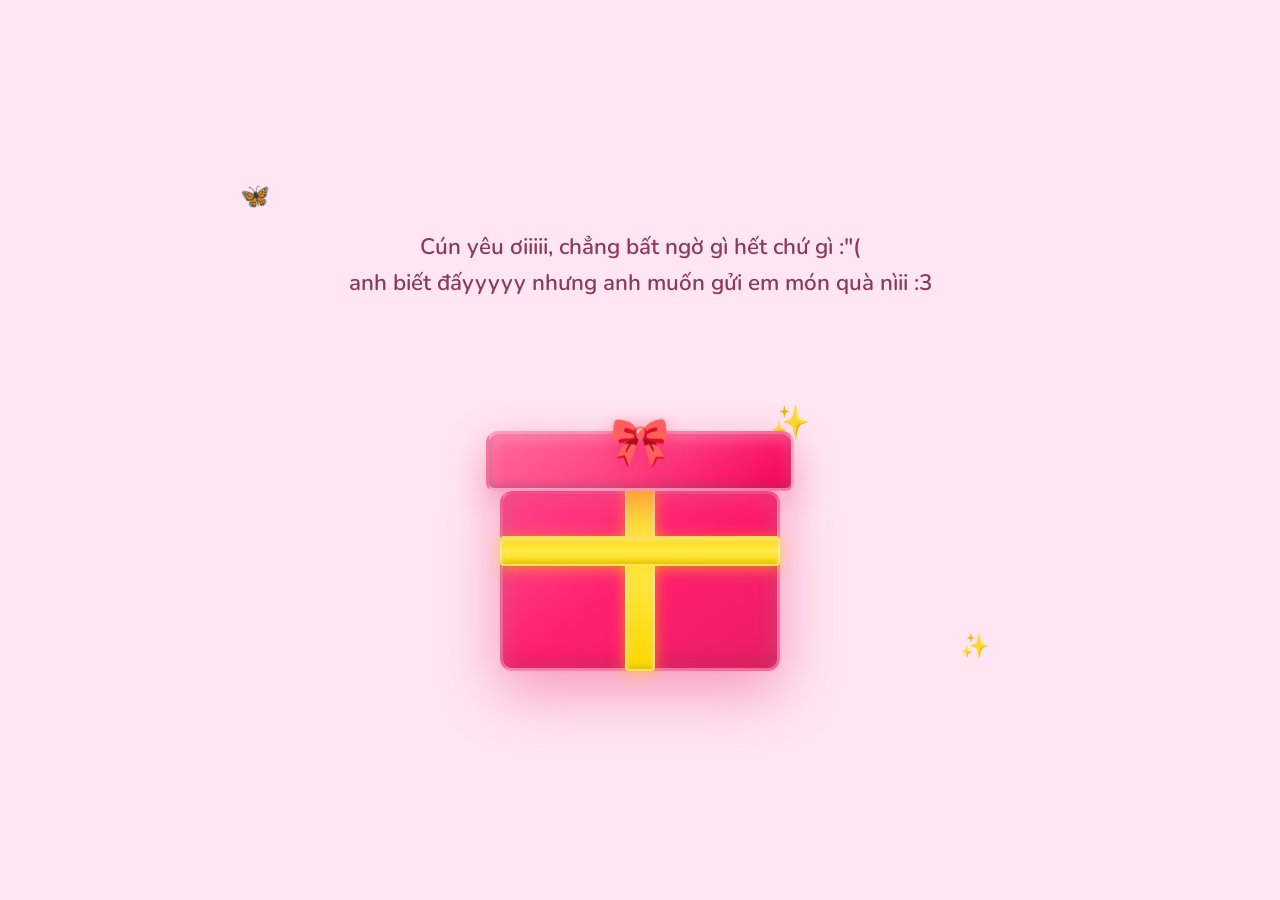
==== commit af3fe422: "final" ====
--- a/index.html
+++ b/index.html
@@ -3,7 +3,7 @@
 <head>
     <meta charset="UTF-8">
     <meta name="viewport" content="width=device-width, initial-scale=1.0">
-    <title>Happy Valentine yayyyyyy!</title>
+    <title>Chúc mừng Valentine đầu tiên của chúng mình yayyyyyy!</title>
     <link href="https://fonts.googleapis.com/css2?family=Dancing+Script:wght@700&family=Nunito:wght@400;700&display=swap" rel="stylesheet">
     <link rel="stylesheet" href="styles.css">
     <link rel="icon" type="image/x-icon" href="favicon.ico">
@@ -33,7 +33,7 @@
         <h1 id="typing-text"></h1>
         
         <div class="heart-row">
-            <span>❤️</span> <span>💖</span> <span>💗</span>
+            <img src="https://res.cloudinary.com/dnekdzet8/image/upload/v1770993978/meo-cam-bong-hoa-tren-tay-manh-me-len-23-09-00-15_otlkgc.jpg" alt="Valentine Heart" style="height: 120px; max-width: 90vw; border-radius: 22px; box-shadow: 0 8px 32px rgba(203,62,121,0.18); object-fit: cover;" />
         </div>
 
         <div class="items-container">
@@ -132,9 +132,18 @@
                 </div>
             </div>
             
-            <p class="instruction">Kéo thanh sóng để nghe hoặc ấn play ▶️</p>
+            <p class="instruction">Ấn nghe nhóoo</p>
         </div>
 
+        <button id="redirect-btn" class="redirect-btn" style="display:none;margin-top:24px;">🎁 Xem điều bất ngờ tiếp theo</button>
+
+        <!-- Overlay ảnh bất ngờ -->
+        <div id="surprise-overlay" class="surprise-overlay" style="display:none;">
+            <div class="surprise-img-wrapper">
+                <img id="surprise-img" src="" alt="Surprise" />
+            </div>
+            <div id="surprise-count" class="surprise-count"></div>
+        </div>
         <button id="back-from-record" class="back-btn">⬅ Quay lại</button>
     </div>
 
--- a/styles.css
+++ b/styles.css
@@ -1,3 +1,73 @@
+/* Overlay ảnh bất ngờ */
+.surprise-overlay {
+    position: fixed;
+    top: 0; left: 0; right: 0; bottom: 0;
+    background: rgba(30, 0, 40, 0.85);
+    z-index: 9999;
+    display: flex;
+    flex-direction: column;
+    justify-content: center;
+    align-items: center;
+    animation: fadeIn 0.4s;
+}
+
+@keyframes fadeIn {
+    from { opacity: 0; }
+    to { opacity: 1; }
+}
+
+.surprise-img-wrapper {
+    max-width: 90vw;
+    max-height: 70vh;
+    display: flex;
+    justify-content: center;
+    align-items: center;
+    background: #fff;
+    border-radius: 18px;
+    box-shadow: 0 8px 40px rgba(255,77,141,0.18);
+    padding: 18px 18px 10px 18px;
+    margin-bottom: 18px;
+}
+
+#surprise-img {
+    max-width: 80vw;
+    max-height: 60vh;
+    border-radius: 14px;
+    box-shadow: 0 4px 24px rgba(203,62,121,0.18);
+    cursor: pointer;
+    transition: transform 0.2s;
+}
+#surprise-img:active {
+    transform: scale(0.97);
+}
+
+.surprise-count {
+    color: #fff;
+    font-size: 1.1rem;
+    font-weight: 600;
+    letter-spacing: 1px;
+    text-shadow: 0 2px 8px #000;
+}
+/* Nút redirect bất ngờ */
+.redirect-btn {
+    padding: 14px 36px;
+    font-size: 1.2rem;
+    border: none;
+    border-radius: 50px;
+    background: linear-gradient(90deg, #ff4d8d, #ff9fc9);
+    color: white;
+    cursor: pointer;
+    font-family: 'Nunito', sans-serif;
+    font-weight: 700;
+    box-shadow: 0 8px 24px rgba(255, 77, 141, 0.18);
+    transition: all 0.3s;
+    margin-bottom: 10px;
+}
+.redirect-btn:hover {
+    background: linear-gradient(90deg, #ff9fc9, #ff4d8d);
+    transform: scale(1.06);
+    box-shadow: 0 12px 32px rgba(255, 77, 141, 0.25);
+}
 /* Reset cơ bản */
 * {
     margin: 0;
@@ -58,10 +128,16 @@
     font-weight: 600;
     max-width: 600px;
     line-height: 1.6;
+    animation: noteFloat 3.2s ease-in-out infinite;
+}
+
+@keyframes noteFloat {
+    0%, 100% { transform: translateY(0); }
+    50% { transform: translateY(-12px); }
 }
 
 .gift-wrapper {
-    margin-top: 30px;
+    margin-top: 80px;
     display: flex;
     justify-content: center;
     align-items: center;
